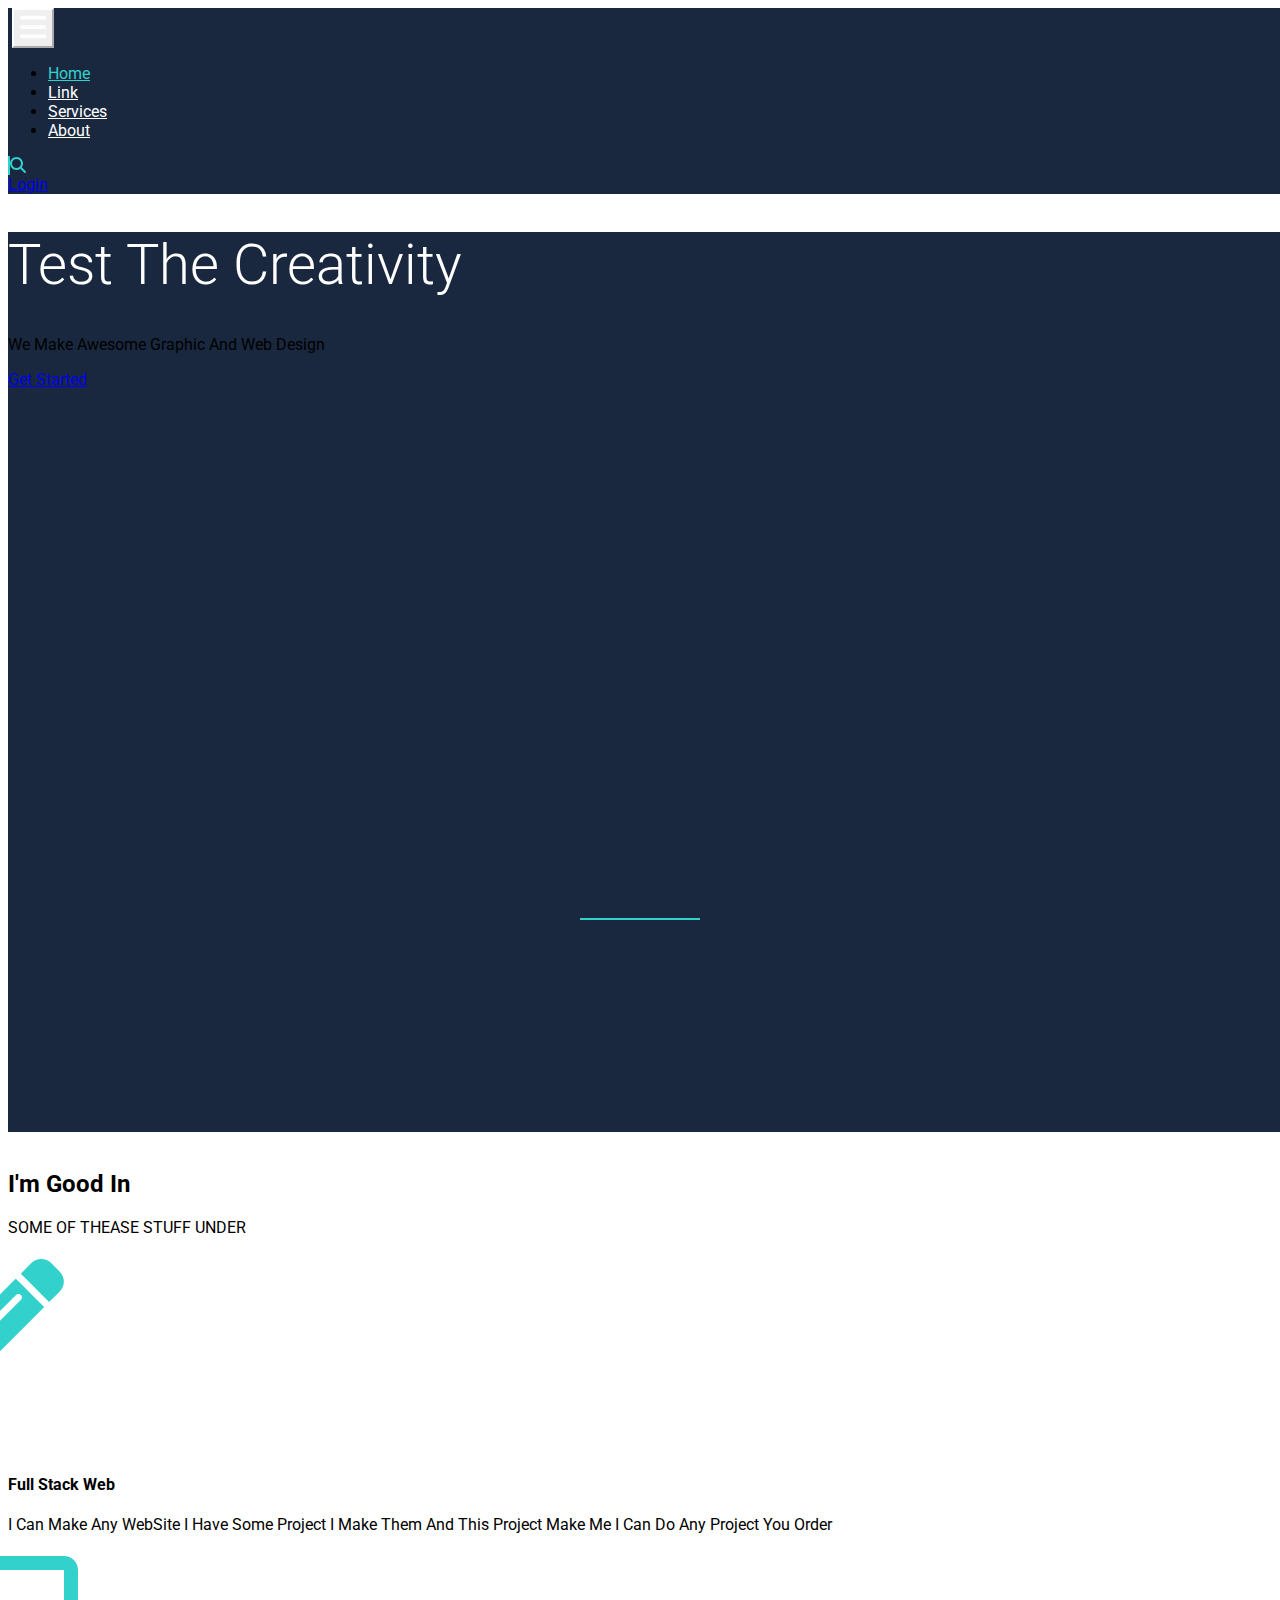
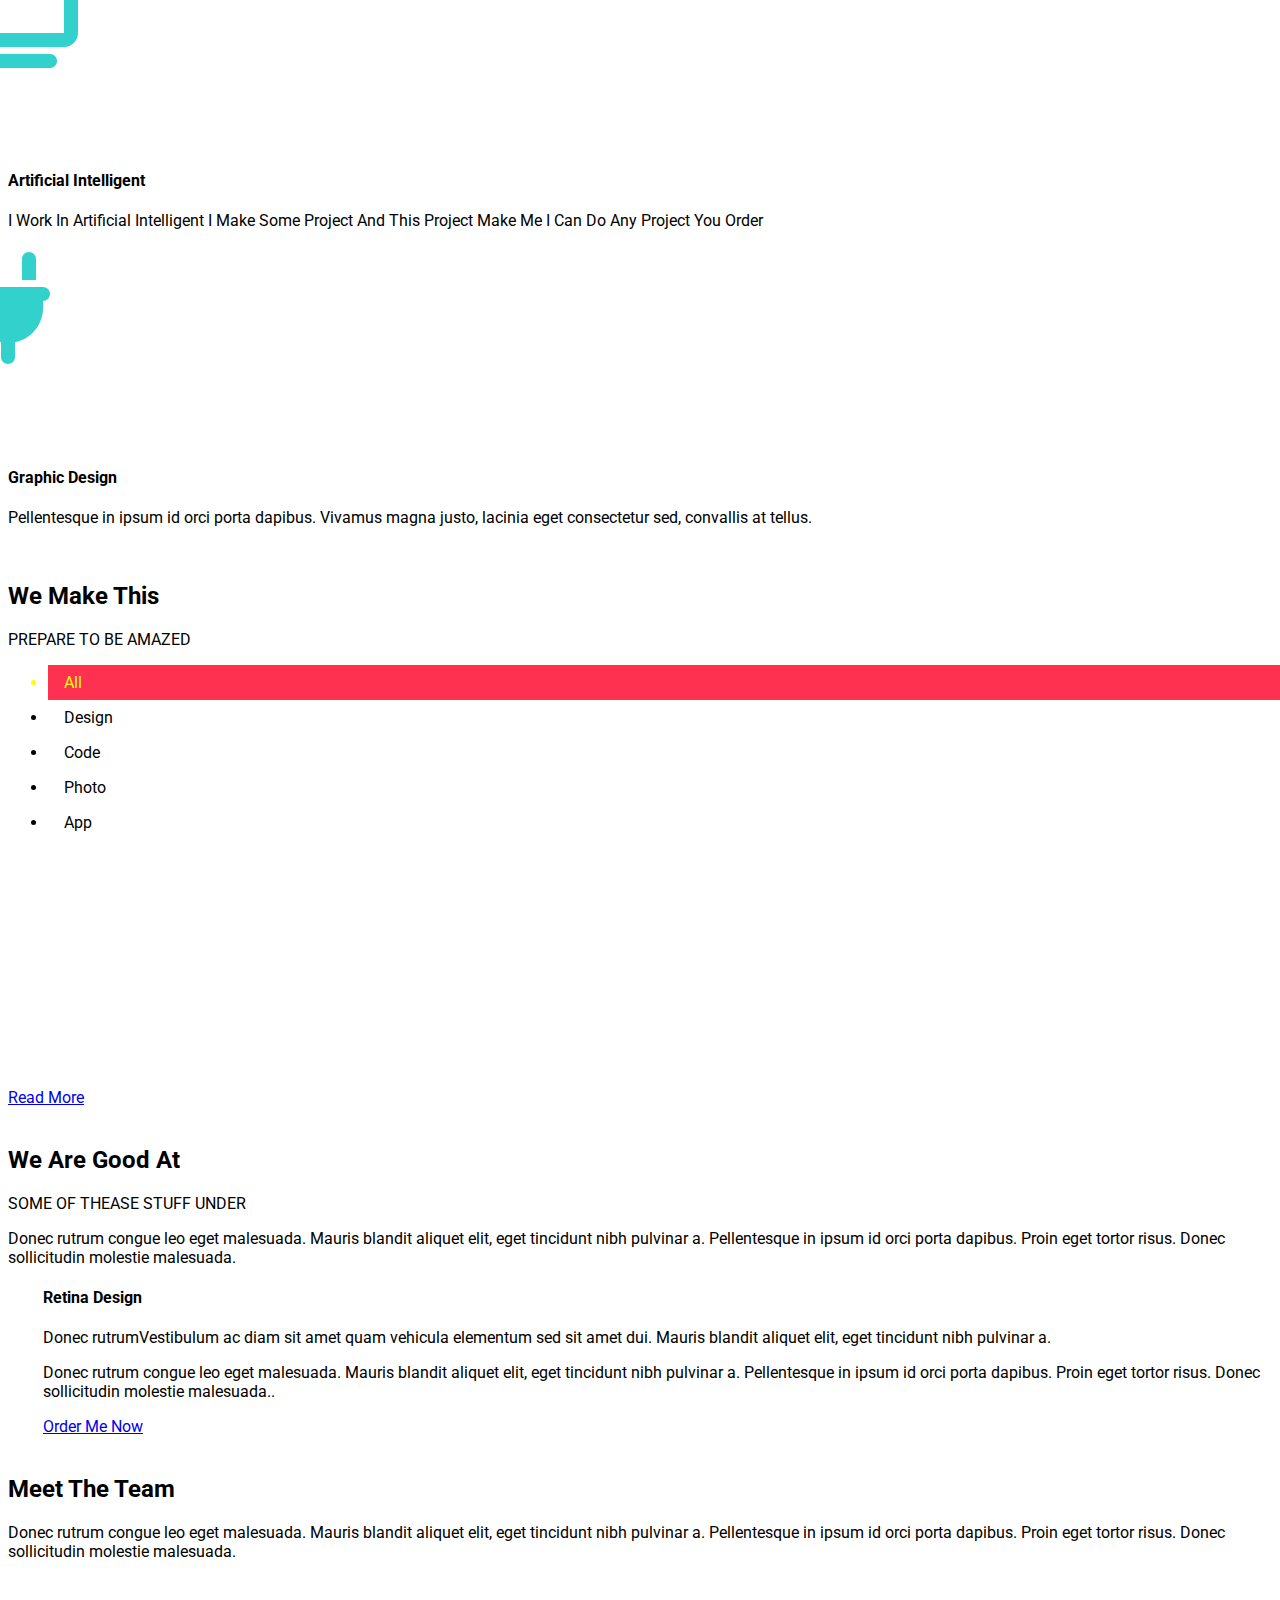
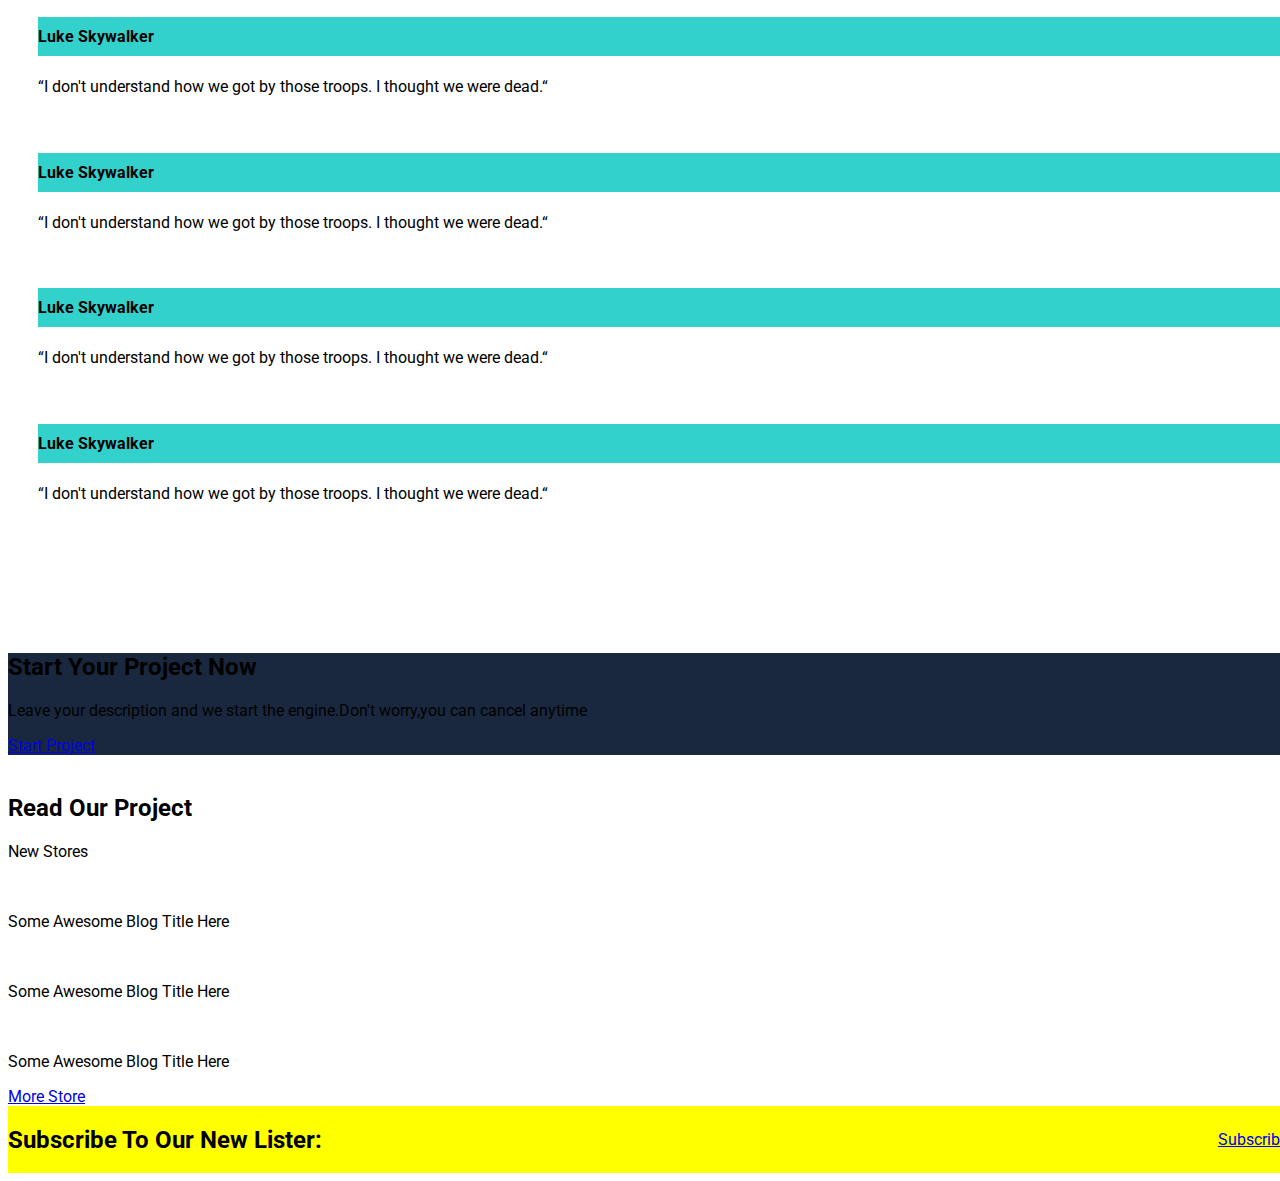
==== index.html @ 95916fc0 "Rename Bondi.html to index.html" ====
<!DOCTYPE html>
<html lang="en">
    <head>
        <meta charset="UTF-8"/>
        <title>My First Page</title>
        <link rel="stylesheet" href="./bootstrap.min.css">
        <link rel="stylesheet" href="./all.min.css">
        <link rel="stylesheet" href="Bondi.css">
        <link rel="preconnect" href="https://fonts.googleapis.com">
        <link rel="preconnect" href="https://fonts.gstatic.com" crossorigin>
        <link href="https://fonts.googleapis.com/css2?family=Roboto:wght@100;300;400;
        500&display=swap"
        rel="stylesheet">
    </head>
    <body>
        <nav class="navbar fixed-top navbar-expand-lg">
            <div class="container">
            <a class="navbar-brand" href="#"><img src="./logo.png" alt=""></a>
            <button class="navbar-toggler" type="button" data-bs-toggle="collapse"
            data-bs-target="#navbarSupportedContent" aria-controls="navbarSupportedContent"
            aria-expanded="false" aria-label="Toggle navigation">
                <i class="fa-solid fa-bars"></i>
            </button>
            <div class="collapse navbar-collapse navbar-left" id="navbarSupportedContent">
                <ul class="navbar-nav ms-auto mb-2 mb-lg-0">
                <li class="nav-item">
                    <a class="nav-link p-lg-3 active" aria-current="page" href="#">Home</a>
                </li>
                <li class="nav-item">
                    <a class="nav-link p-lg-3" href="#">Link</a>
                </li>
                <li class="nav-item">
                    <a class="nav-link p-lg-3" href="#">Services</a>
                </li>
                <li class="nav-item">
                    <a class="nav-link p-lg-3" href="#">About</a>
                </li>
                </ul>
                <div class="search ps-3 pe-3 d-none d-lg-block">
                    <i class="fa-solid fa-magnifying-glass"></i>
                </div>
                <a class="btn btn-primary rounded-pill" href="#">Login</a>
            </div>
            </div>
        </nav>
        <div class="landing d-flex justify-content-center align-items-center">
            <div class="text-center">
                <h1>Test The Creativity</h1>
                <p class="text-white-50 mb-4">We Make Awesome Graphic And Web Design</p>
                <a class="btn btn-primary rounded-pill ps-4 pe-4 bg-danger" href="#">Get Started</a>
            </div>
        </div>
        <div class="features pt-5 pb-5 text-center">
            <div class="countainer">
                <div class="main-title mt-5 mb-5 position-relative">
                    <img src="./title.png" alt="" class="mb-4">
                    <h2 class="mb-4">I'm Good In</h2>
                    <p class="text-black-50">SOME OF THEASE STUFF UNDER</p>
                </div>
                <div class="row">
                    <div class="col-md-6 col-lg-4">
                        <div class="feat">
                            <div class="icon-holder position-relative">
                                <i class="fa-solid fa-pencil position-absolute bottom-0 number"></i>
                            </div>
                            <h4 class="mb-3 mt-3 text-uppercase">Full Stack Web</h4>
                            <p class="text-black-50 lh-lg">I Can Make Any WebSite I Have Some Project
                            I Make Them And This Project Make Me I Can Do Any Project You Order</p>
                        </div>
                    </div>
    
                    <div class="col-md-6 col-lg-4">
                        <div class="feat">
                            <div class="icon-holder position-relative">
                                <i class="fa-solid fa-tv position-absolute bottom-0 number"></i>
                            </div>
                            <h4 class="mb-3 mt-3 text-uppercase">Artificial Intelligent</h4>
                            <p class="text-black-50 lh-lg">I Work In Artificial Intelligent I Make Some
                            Project And This Project Make Me I Can Do Any Project You Order</p>
                        </div>
                    </div>
                    <div class="col-md-6 col-lg-4">
                        <div class="feat">
                            <div class="icon-holder position-relative">
                                <!-- <i class="fa-solid fa-1"></i> -->
                                <i class="fa-solid fa-plug position-absolute bottom-0 number"></i>
                            </div>
                            <h4 class="mb-3 mt-3 text-uppercase">Graphic Design</h4>
                            <p class="text-black-50 lh-lg">Pellentesque in ipsum id orci porta dapibus.
                            Vivamus magna justo, lacinia eget consectetur sed, convallis at tellus.</p>
                        </div>
                    </div>
                </div>
            </div>
            <div class="our-work pt-5 pb-5 mt-6">
                <div class="countainer">
                    <div class="main-title mt-5 mb-5 position-relative">
                        <img src="./title.png" alt="" class="mb-4">
                        <h2 class="mb-4">We Make This</h2>
                        <p class="text-black-50 text-uppercase">PREPARE TO BE AMAZED</p>
                    </div>
                    <ul class="list-unstyled d-flex justify-content-center align-items-center mt-5 mb-5">
                        <li class="active rounded-pill">All</li>
                        <li>Design</li>
                        <li>Code</li>
                        <li>Photo</li>
                        <li>App</li>
                    </ul>
                    <div class="row">
                        <div class="col-sm-6 col-md-4 col-lg-3">
                            <div class="box mb-3 bg-white" data-work="Application">
                                <img src="./work-01.jpg" alt="" class="img-fluid">
                            </div>
                        </div>

                        <div class="col-sm-6 col-md-4 col-lg-3">
                            <div class="box mb-3 bg-white" data-work="Application">
                                <img src="./work-02.jpg" alt="" class="img-fluid">
                            </div>
                        </div>

                        <div class="col-sm-6 col-md-4 col-lg-3">
                            <div class="box mb-3 bg-white" data-work="Application">
                                <img src="./work-03.jpg" alt="" class="img-fluid">
                            </div>
                        </div>

                        <div class="col-sm-6 col-md-4 col-lg-3">
                            <div class="box mb-3 bg-white" data-work="Application">
                                <img src="./work-04.jpg" alt="" class="img-fluid">
                            </div>
                        </div>

                        <div class="col-sm-6 col-md-4 col-lg-3">
                            <div class="box mb-3 bg-white" data-work="Application">
                                <img src="./work-05.jpg" alt="" class="img-fluid">
                            </div>
                        </div>

                        <div class="col-sm-6 col-md-4 col-lg-3">
                            <div class="box mb-3 bg-white" data-work="Application">
                                <img src="./work-06.jpg" alt="" class="img-fluid">
                            </div>
                        </div>

                        <div class="col-sm-6 col-md-4 col-lg-3">
                            <div class="box mb-3 bg-white" data-work="Application">
                                <img src="./work-07.jpg" alt="" class="img-fluid">
                            </div>
                        </div>

                        <div class="col-sm-6 col-md-4 col-lg-3">
                            <div class="box mb-3 bg-white" data-work="Application">
                                <img src="./work-08.jpg" alt="" class="img-fluid">
                            </div>
                        </div>
                    </div>
                </div>
            </div>
            <div class="d-flex justify-content-center mt-5">
                <a class="btn btn-danger rounded-pill text-uppercase text-warning" href="#">Read More</a>
            </div>
            <div class="stuff pt-5">
                <div class="countainer">
                    <div class="main-title mt-5 mb-5 position-relative">
                        <img src="./title.png" alt="" class="mb-4">
                        <h2 class="mb-4">We Are Good At</h2>
                        <p class="text-black-50">SOME OF THEASE STUFF UNDER</p>
                    </div>
                    <p class="descraption text-center mb-5 text-black-50">Donec rutrum congue leo eget
                        malesuada. Mauris blandit aliquet elit, eget tincidunt nibh pulvinar a.
                        Pellentesque in ipsum id orci porta dapibus. Proin eget tortor risus. Donec
                        sollicitudin molestie malesuada.</p>
                    <div class="row align-items-center">
                        <div class="col-lg-4 text-md-start mt-4">
                            <div class="text">
                                <h4>Retina Design</h4>
                                <p>Donec rutrumVestibulum ac diam sit amet quam
                                vehicula elementum sed sit amet dui. Mauris blandit aliquet elit, eget
                                tincidunt nibh pulvinar a.</p>
                                <p>Donec rutrum congue leo eget malesuada.
                                Mauris blandit aliquet elit, eget tincidunt nibh pulvinar a. Pellentesque
                                in ipsum id orci porta dapibus. Proin eget tortor risus. Donec sollicitudin
                                molestie malesuada..</p>
                                <a class="btn btn-danger rounded-pill text-uppercase text-warning" href="#">Order Me Now</a>
                            </div>
                        </div>

                        <div class="col-lg-8 mt-4 ps-5">
                            <div class="image">
                                <img class="img-fluid" src="./laptop.png" alt="" >
                            </div>
                        </div>
                    </div>
                </div>
                </div>
                <div class="team text-center pb-5 pt-5 ">
                    <div class="countainer pb-5 pt-5">
                        <h2 class="fw-bold">Meet The Team</h2>
                        <p class="text-black-50 mb-5">Donec rutrum congue leo eget malesuada. Mauris
                            blandit aliquet elit,
                            eget tincidunt nibh pulvinar a. Pellentesque in ipsum id orci porta dapibus.
                            Proin eget tortor risus. Donec sollicitudin molestie malesuada.</p>
                            <div class="row">
                                <div class="col-md-6 col-lg-3 col-sm-6">
                                    <div class="box bg-white">
                                        <img src="./team-1.png" alt="" class="img-fluid">
                                        <h4>Luke Skywalker</h4>
                                        <p class="text-black-50">“I don't understand how we got by those troops.
                                        I thought we were dead.“</p>
                                    </div>
                                </div>
                                <div class="col-md-6 col-lg-3 col-sm-6">
                                    <div class="box bg-white">
                                        <img src="./team-2.png" alt="" class="img-fluid">
                                        <h4>Luke Skywalker</h4>
                                        <p class="text-black-50">“I don't understand how we got by those troops.
                                        I thought we were dead.“</p>
                                    </div>
                                </div>
                                <div class="col-md-6 col-lg-3 col-sm-6">
                                    <div class="box bg-white">
                                        <img src="./team-3.png" alt="" class="img-fluid">
                                        <h4>Luke Skywalker</h4>
                                        <p class="text-black-50">“I don't understand how we got by those troops.
                                        I thought we were dead.“</p>
                                    </div>
                                </div>
                                <div class="col-md-6 col-lg-3 col-sm-6">
                                    <div class="box bg-white">
                                        <img src="./team-4.png" alt="" class="img-fluid">
                                        <h4>Luke Skywalker</h4>
                                        <p class="text-black-50">“I don't understand how we got by those troops.
                                        I thought we were dead.“</p>
                                    </div>
                                </div>
                            </div>
                    </div>
                </div>
        </div>
        <div class="tech pt-5 pb-5">
                <div class="countainer">
                    <div class="row">
                        <div class="techs pt-5 pb-5 text-center">
                            <div class="countainer">
                                <div class="row align-items-center">
                                    <div class="col-sm-6 col-md-3 col-lg-2 mt-3 mb-3">
                                        <img class="img-fluid" src="./tech-1.png" alt="">
                                    </div>
                                    <div class="col-sm-6 col-md-3 col-lg-2 mt-3 mb-3">
                                        <img class="img-fluid" src="./tech-2.png" alt="">
                                    </div>
                                    <div class="col-sm-6 col-md-3 col-lg-2 mt-3 mb-3">
                                        <img class="img-fluid" src="./tech-3.png" alt="">
                                    </div>
                                    <div class="col-sm-6 col-md-3 col-lg-2 mt-3 mb-3">
                                        <img class="img-fluid" src="./tech-4.png" alt="">
                                    </div>
                                    <div class="col-sm-6 col-md-3 col-lg-2 mt-3 mb-3">
                                        <img class="img-fluid" src="./tech-1.png" alt="" >
                                    </div>
                                    <div class="col-sm-6 col-md-3 col-lg-2 mt-3 mb-3">
                                        <img class="img-fluid" src="./tech-2.png" alt="" >
                                    </div>
                                </div>
                            </div>
                        </div>
                    </div>
                </div>
        </div>
        <div class="projects text-center pt-5 pb-5 text-light">
            <h2>Start Your Project Now</h2>
            <p class="text-white-">Leave your description and we start the engine.Don't worry,you can cancel anytime</p>
            <div class="d-flex justify-content-center mt-5">
                <a class="btn btn-danger rounded-pill text-uppercase text-warning" href="#">Start Project</a>
            </div>
        </div>
        
        <div class="our-blog">
            <div class="text-center">
                <div class="main-title mt-5 mb-5 position-relative">
                    <img src="./title.png" alt="" class="mb-4">
                    <h2 class="mb-4">Read Our Project</h2>
                    <p class="text-black-50 text-uppercase">New Stores</p>
                </div>
                <div class="row">
                    <div class="col-md-4 col-lg-4 col-sm-6">
                        <div class="box">
                            <img src="./blog-1.jpg" alt="" class="img-fluid">
                            <p class="mt-3">Some Awesome Blog Title Here</p>
                        </div>
                    </div>
                    <div class="col-md-4 col-lg-4 col-sm-6">
                        <div class="box">
                            <img src="./blog-2.jpg" alt="" class="img-fluid">
                            <p class="mt-3">Some Awesome Blog Title Here</p>
                        </div>
                    </div>
                    <div class="col-md-4 col-lg-4 col-sm-6">
                        <div class="box">
                            <img src="./blog-3.jpg" alt="" class="img-fluid">
                            <p class="mt-3">Some Awesome Blog Title Here</p>
                        </div>
                    </div>
                </div>
                <a class="mt-5 btn btn-danger rounded-pill text-uppercase text-warning" href="#">More Store</a>
            </div>
        </div>
        <div class="Bloger pt-3 pb-3 mt-5">
            <h2 class="pt-3 ps-3 fw-bold">Subscribe To Our New Lister:</h2>
            <div class="me-4">
                <a class="btn btn-danger rounded-pill text-uppercase text-warning mt-3" href="#">Subscribe</a>
            </div>
        </div>


        <script src="./bootstrap.bundle.js"></script>
        <script src="./all.min.js"></script>
    </body>
</html>
---- Bondi.css ----
body
{
    /* color: #fff; */
    /* background: #171a1c; */
    width: 100%;
    font-family: "Roboto", sans-serif;
}
.navbar
{
    background: #19283f;
}
.navbar .navbar-nav .nav-link,
.navbar-brand
{
    color: #fff;
}
.navbar .navbar-nav .nav-link.active,
.navbar .navbar-nav .nav-link:focus,
.navbar .navbar-nav .nav-link:hover,
.navbar-brand:hover
{
    color: #33d1cc;
    transition: 0.5s;
}
.navbar .search
{
    border-left: 2px solid #33d1cc;
}
.navbar .search svg
{
    color: #33d1cc;
}
.navbar .navbar-toggler
{
    color: #fff;
    font-size: 30px;
    border-color: #fff;
}
.navbar .navbar-toggler:focus
{
    box-shadow: none;
}
.landing
{
    background: #19283f;
    min-height: calc(100vh - 0px);
}
.h1, h1
{
    font-size: 3.5rem;
    font-weight: 300;
    color: #fff;
}
.main-title::after
{
    content: "";
    width: 120px;
    height: 2px;
    background: #33d1cc;
    position: absolute;
    bottom: -20px;
    left: 50%;
    transform:translateX(-50%) 
}
.features .icon-holder
{
    height: 200px;
    font-size: 7rem;
    color: #33d1cc;
}
.features .icon-holder svg
{
    left: 50%;
    transform: translateX(-50%);
}
.row
{
    width: 100%;
}
.our-work ul .active
{
    background: #ff3150;
    color: yellow;
}
.our-work ul li
{
    padding: 0.5rem 1rem;
    cursor: pointer;
    font-weight: 400;
}
.our-work ul li:not(.active):hover
{
    color: #ff3150;
    transition: 0.5s ease;
}
.our-work .box
{
    padding: 5px;
    overflow: hidden;
    position: relative;
}
.our-work .box::before
{
    content: attr(data-work);
    position: absolute;
    background-color: #33d1cc87;
    width: calc(100% - 10px);
    height: calc(100% - 10px);
    display: flex;
    align-items: center;
    justify-content: center;
    font-size: 30px;
    color: #fff;
    font-weight: 700;
    cursor: pointer;
    transition: 0.5s ease;
    font-weight: 700;
    transform: translateX(calc(-100% - 5px));
}
.our-work .box:hover::before
{
    transform: translateX(0);
}
.stuff .description
{
    max-width: 500px;
    margin: auto;
}
.row .text
{
    margin-left: 35px;
}
.team
{
    background: #fff;
}
.team .box h4
{
    background: #33d1cc;
    padding-top: 10px;
    padding-bottom: 10px;
}
.team .box
{
    margin-left: 30px;
}
.projects
{
    background: #19283f;
}
.Bloger
{
    background: yellow;
    display: flex;
    align-items: center;
    justify-content: space-between;
}
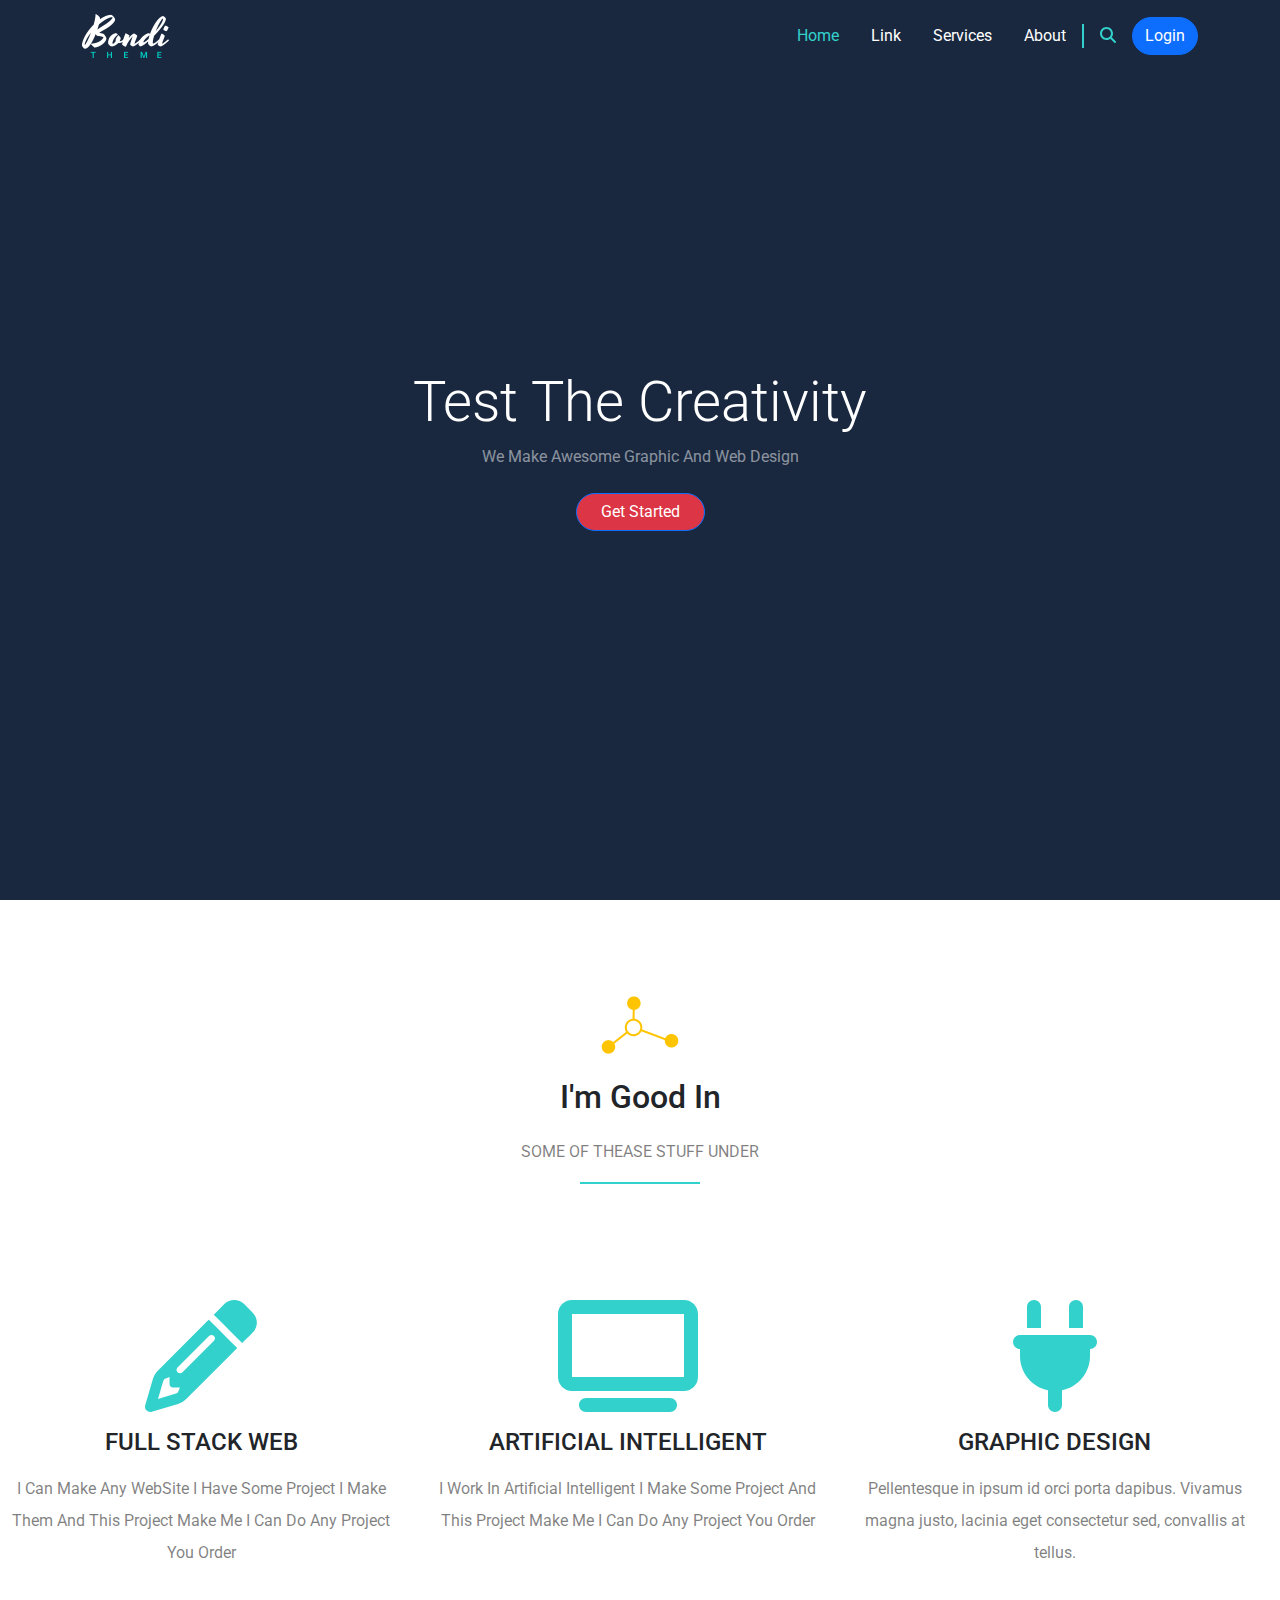
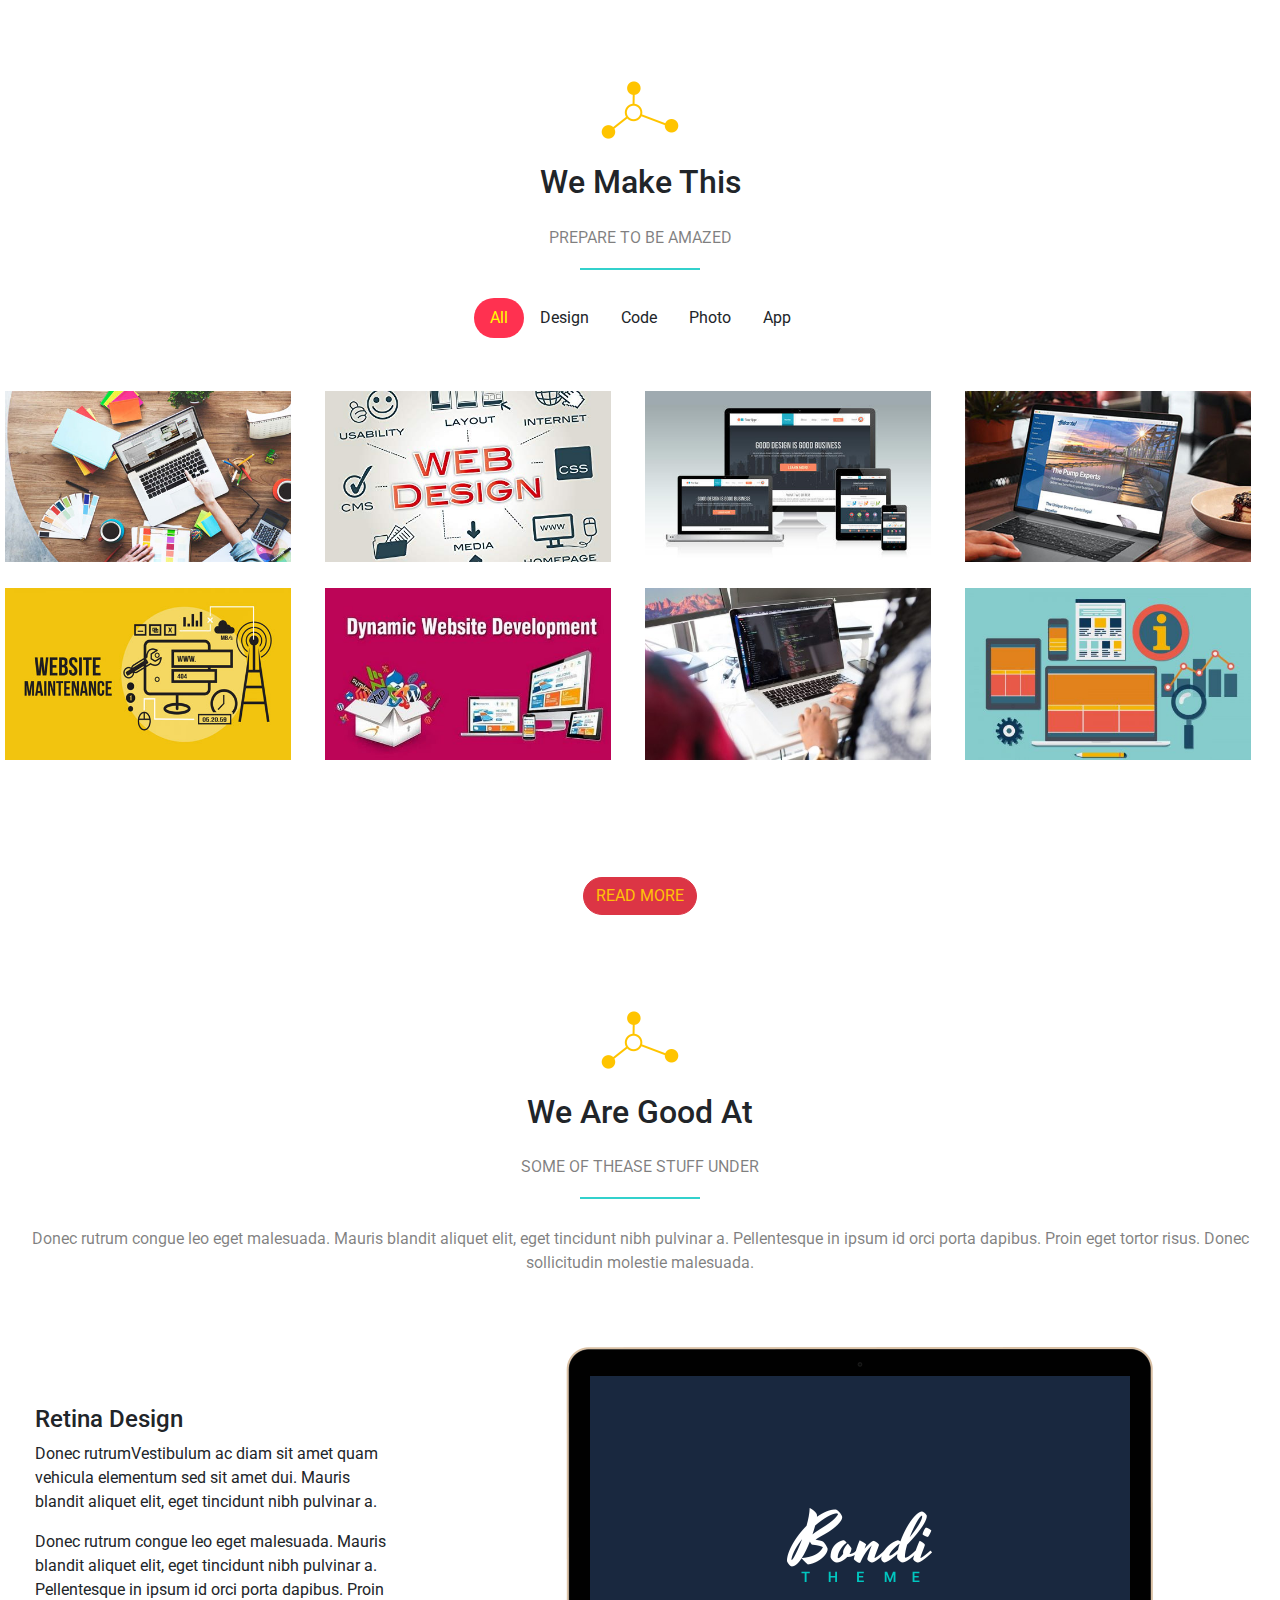
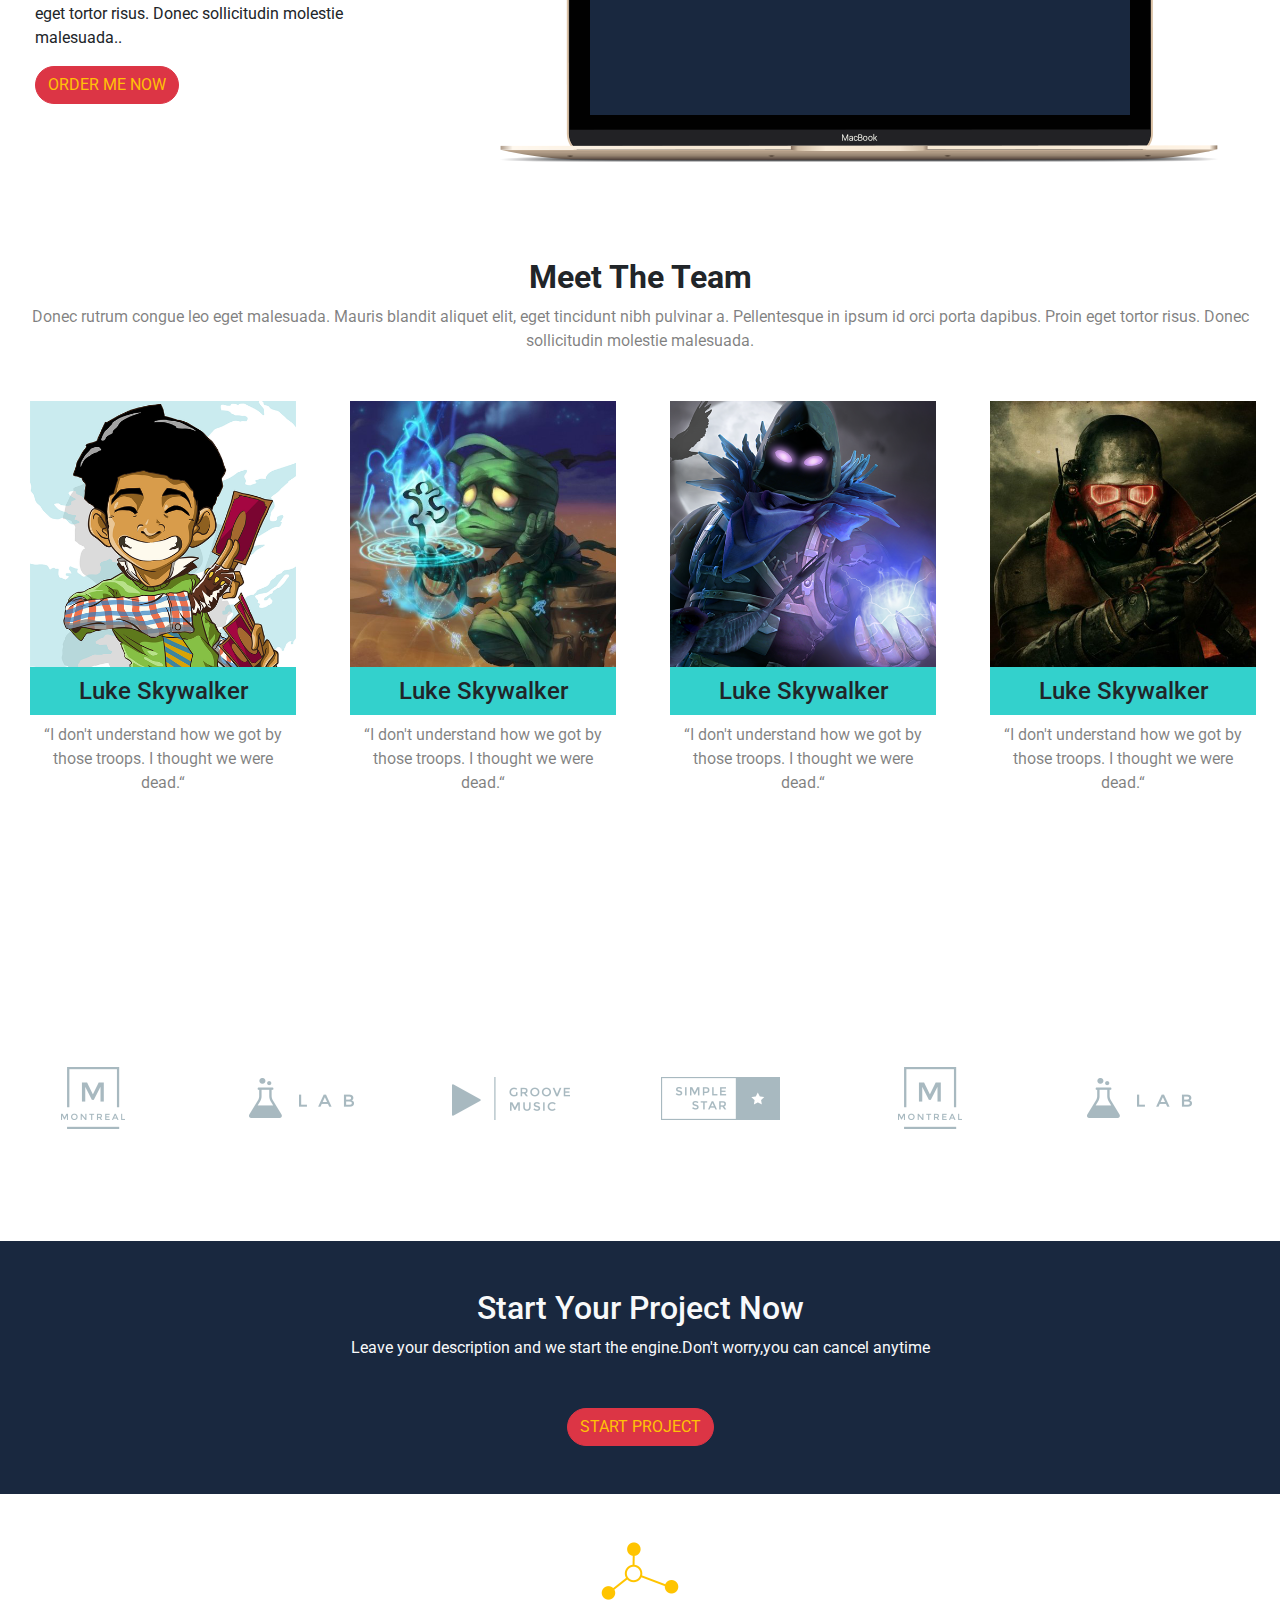
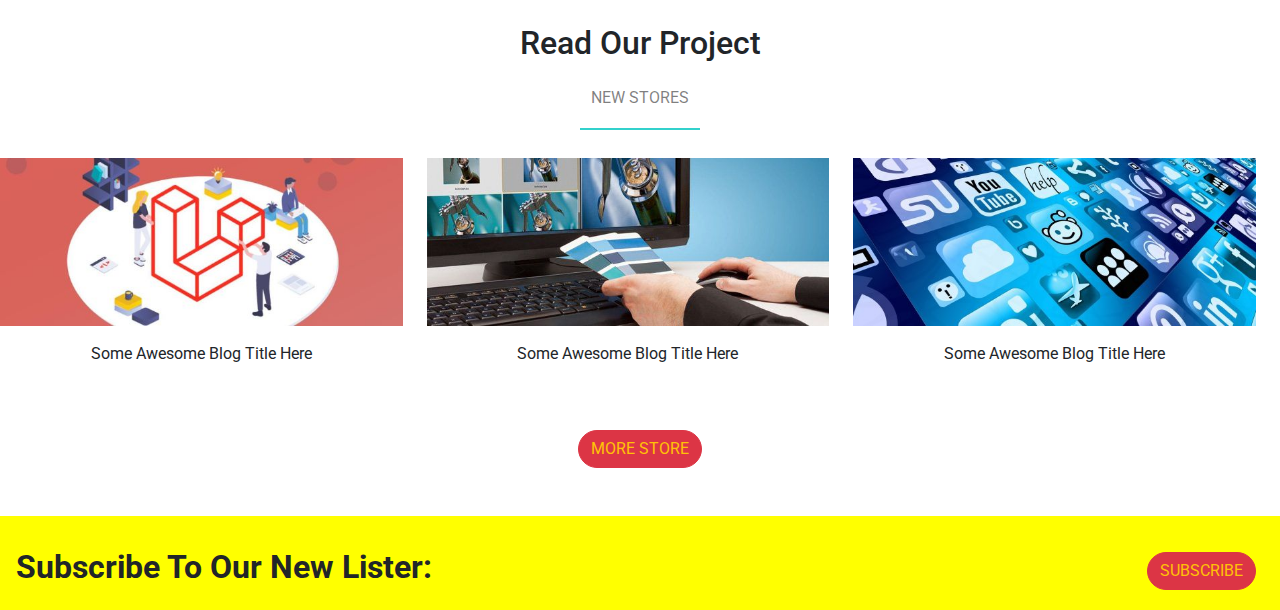
==== commit 7acc2c50: "Bondi" ====
--- a/index.html
+++ b/index.html
@@ -5,7 +5,7 @@
         <title>My First Page</title>
         <link rel="stylesheet" href="./bootstrap.min.css">
         <link rel="stylesheet" href="./all.min.css">
-        <link rel="stylesheet" href="Bondi.css">
+        <link rel="stylesheet" href="style.css">
         <link rel="preconnect" href="https://fonts.googleapis.com">
         <link rel="preconnect" href="https://fonts.gstatic.com" crossorigin>
         <link href="https://fonts.googleapis.com/css2?family=Roboto:wght@100;300;400;
@@ -15,7 +15,7 @@
     <body>
         <nav class="navbar fixed-top navbar-expand-lg">
             <div class="container">
-            <a class="navbar-brand" href="#"><img src="./logo.png" alt=""></a>
+            <a class="navbar-brand" href="#"><img src="./Img/logo.png" alt=""></a>
             <button class="navbar-toggler" type="button" data-bs-toggle="collapse"
             data-bs-target="#navbarSupportedContent" aria-controls="navbarSupportedContent"
             aria-expanded="false" aria-label="Toggle navigation">
@@ -53,7 +53,7 @@
         <div class="features pt-5 pb-5 text-center">
             <div class="countainer">
                 <div class="main-title mt-5 mb-5 position-relative">
-                    <img src="./title.png" alt="" class="mb-4">
+                    <img src="./Img/title.png" alt="" class="mb-4">
                     <h2 class="mb-4">I'm Good In</h2>
                     <p class="text-black-50">SOME OF THEASE STUFF UNDER</p>
                 </div>
@@ -95,7 +95,7 @@
             <div class="our-work pt-5 pb-5 mt-6">
                 <div class="countainer">
                     <div class="main-title mt-5 mb-5 position-relative">
-                        <img src="./title.png" alt="" class="mb-4">
+                        <img src="./Img/title.png" alt="" class="mb-4">
                         <h2 class="mb-4">We Make This</h2>
                         <p class="text-black-50 text-uppercase">PREPARE TO BE AMAZED</p>
                     </div>
@@ -109,49 +109,49 @@
                     <div class="row">
                         <div class="col-sm-6 col-md-4 col-lg-3">
                             <div class="box mb-3 bg-white" data-work="Application">
-                                <img src="./work-01.jpg" alt="" class="img-fluid">
-                            </div>
-                        </div>
-
-                        <div class="col-sm-6 col-md-4 col-lg-3">
-                            <div class="box mb-3 bg-white" data-work="Application">
-                                <img src="./work-02.jpg" alt="" class="img-fluid">
-                            </div>
-                        </div>
-
-                        <div class="col-sm-6 col-md-4 col-lg-3">
-                            <div class="box mb-3 bg-white" data-work="Application">
-                                <img src="./work-03.jpg" alt="" class="img-fluid">
-                            </div>
-                        </div>
-
-                        <div class="col-sm-6 col-md-4 col-lg-3">
-                            <div class="box mb-3 bg-white" data-work="Application">
-                                <img src="./work-04.jpg" alt="" class="img-fluid">
-                            </div>
-                        </div>
-
-                        <div class="col-sm-6 col-md-4 col-lg-3">
-                            <div class="box mb-3 bg-white" data-work="Application">
-                                <img src="./work-05.jpg" alt="" class="img-fluid">
-                            </div>
-                        </div>
-
-                        <div class="col-sm-6 col-md-4 col-lg-3">
-                            <div class="box mb-3 bg-white" data-work="Application">
-                                <img src="./work-06.jpg" alt="" class="img-fluid">
-                            </div>
-                        </div>
-
-                        <div class="col-sm-6 col-md-4 col-lg-3">
-                            <div class="box mb-3 bg-white" data-work="Application">
-                                <img src="./work-07.jpg" alt="" class="img-fluid">
-                            </div>
-                        </div>
-
-                        <div class="col-sm-6 col-md-4 col-lg-3">
-                            <div class="box mb-3 bg-white" data-work="Application">
-                                <img src="./work-08.jpg" alt="" class="img-fluid">
+                                <img src="./Img/work-01.jpg" alt="" class="img-fluid">
+                            </div>
+                        </div>
+
+                        <div class="col-sm-6 col-md-4 col-lg-3">
+                            <div class="box mb-3 bg-white" data-work="Application">
+                                <img src="./Img/work-02.jpg" alt="" class="img-fluid">
+                            </div>
+                        </div>
+
+                        <div class="col-sm-6 col-md-4 col-lg-3">
+                            <div class="box mb-3 bg-white" data-work="Application">
+                                <img src="./Img/work-03.jpg" alt="" class="img-fluid">
+                            </div>
+                        </div>
+
+                        <div class="col-sm-6 col-md-4 col-lg-3">
+                            <div class="box mb-3 bg-white" data-work="Application">
+                                <img src="./Img/work-04.jpg" alt="" class="img-fluid">
+                            </div>
+                        </div>
+
+                        <div class="col-sm-6 col-md-4 col-lg-3">
+                            <div class="box mb-3 bg-white" data-work="Application">
+                                <img src="./Img/work-05.jpg" alt="" class="img-fluid">
+                            </div>
+                        </div>
+
+                        <div class="col-sm-6 col-md-4 col-lg-3">
+                            <div class="box mb-3 bg-white" data-work="Application">
+                                <img src="./Img/work-06.jpg" alt="" class="img-fluid">
+                            </div>
+                        </div>
+
+                        <div class="col-sm-6 col-md-4 col-lg-3">
+                            <div class="box mb-3 bg-white" data-work="Application">
+                                <img src="./Img/work-07.jpg" alt="" class="img-fluid">
+                            </div>
+                        </div>
+
+                        <div class="col-sm-6 col-md-4 col-lg-3">
+                            <div class="box mb-3 bg-white" data-work="Application">
+                                <img src="./Img/work-08.jpg" alt="" class="img-fluid">
                             </div>
                         </div>
                     </div>
@@ -163,7 +163,7 @@
             <div class="stuff pt-5">
                 <div class="countainer">
                     <div class="main-title mt-5 mb-5 position-relative">
-                        <img src="./title.png" alt="" class="mb-4">
+                        <img src="./Img/title.png" alt="" class="mb-4">
                         <h2 class="mb-4">We Are Good At</h2>
                         <p class="text-black-50">SOME OF THEASE STUFF UNDER</p>
                     </div>
@@ -188,7 +188,7 @@
 
                         <div class="col-lg-8 mt-4 ps-5">
                             <div class="image">
-                                <img class="img-fluid" src="./laptop.png" alt="" >
+                                <img class="img-fluid" src="./Img/laptop.png" alt="" >
                             </div>
                         </div>
                     </div>
@@ -204,7 +204,7 @@
                             <div class="row">
                                 <div class="col-md-6 col-lg-3 col-sm-6">
                                     <div class="box bg-white">
-                                        <img src="./team-1.png" alt="" class="img-fluid">
+                                        <img src="./Img/team-1.png" alt="" class="img-fluid">
                                         <h4>Luke Skywalker</h4>
                                         <p class="text-black-50">“I don't understand how we got by those troops.
                                         I thought we were dead.“</p>
@@ -212,7 +212,7 @@
                                 </div>
                                 <div class="col-md-6 col-lg-3 col-sm-6">
                                     <div class="box bg-white">
-                                        <img src="./team-2.png" alt="" class="img-fluid">
+                                        <img src="./Img/team-2.png" alt="" class="img-fluid">
                                         <h4>Luke Skywalker</h4>
                                         <p class="text-black-50">“I don't understand how we got by those troops.
                                         I thought we were dead.“</p>
@@ -220,7 +220,7 @@
                                 </div>
                                 <div class="col-md-6 col-lg-3 col-sm-6">
                                     <div class="box bg-white">
-                                        <img src="./team-3.png" alt="" class="img-fluid">
+                                        <img src="./Img/team-3.png" alt="" class="img-fluid">
                                         <h4>Luke Skywalker</h4>
                                         <p class="text-black-50">“I don't understand how we got by those troops.
                                         I thought we were dead.“</p>
@@ -228,7 +228,7 @@
                                 </div>
                                 <div class="col-md-6 col-lg-3 col-sm-6">
                                     <div class="box bg-white">
-                                        <img src="./team-4.png" alt="" class="img-fluid">
+                                        <img src="./Img/team-4.png" alt="" class="img-fluid">
                                         <h4>Luke Skywalker</h4>
                                         <p class="text-black-50">“I don't understand how we got by those troops.
                                         I thought we were dead.“</p>
@@ -245,22 +245,22 @@
                             <div class="countainer">
                                 <div class="row align-items-center">
                                     <div class="col-sm-6 col-md-3 col-lg-2 mt-3 mb-3">
-                                        <img class="img-fluid" src="./tech-1.png" alt="">
-                                    </div>
-                                    <div class="col-sm-6 col-md-3 col-lg-2 mt-3 mb-3">
-                                        <img class="img-fluid" src="./tech-2.png" alt="">
-                                    </div>
-                                    <div class="col-sm-6 col-md-3 col-lg-2 mt-3 mb-3">
-                                        <img class="img-fluid" src="./tech-3.png" alt="">
-                                    </div>
-                                    <div class="col-sm-6 col-md-3 col-lg-2 mt-3 mb-3">
-                                        <img class="img-fluid" src="./tech-4.png" alt="">
-                                    </div>
-                                    <div class="col-sm-6 col-md-3 col-lg-2 mt-3 mb-3">
-                                        <img class="img-fluid" src="./tech-1.png" alt="" >
-                                    </div>
-                                    <div class="col-sm-6 col-md-3 col-lg-2 mt-3 mb-3">
-                                        <img class="img-fluid" src="./tech-2.png" alt="" >
+                                        <img class="img-fluid" src="./Img/tech-1.png" alt="">
+                                    </div>
+                                    <div class="col-sm-6 col-md-3 col-lg-2 mt-3 mb-3">
+                                        <img class="img-fluid" src="./Img/tech-2.png" alt="">
+                                    </div>
+                                    <div class="col-sm-6 col-md-3 col-lg-2 mt-3 mb-3">
+                                        <img class="img-fluid" src="./Img/tech-3.png" alt="">
+                                    </div>
+                                    <div class="col-sm-6 col-md-3 col-lg-2 mt-3 mb-3">
+                                        <img class="img-fluid" src="./Img/tech-4.png" alt="">
+                                    </div>
+                                    <div class="col-sm-6 col-md-3 col-lg-2 mt-3 mb-3">
+                                        <img class="img-fluid" src="./Img/tech-1.png" alt="" >
+                                    </div>
+                                    <div class="col-sm-6 col-md-3 col-lg-2 mt-3 mb-3">
+                                        <img class="img-fluid" src="./Img/tech-2.png" alt="" >
                                     </div>
                                 </div>
                             </div>
@@ -279,26 +279,26 @@
         <div class="our-blog">
             <div class="text-center">
                 <div class="main-title mt-5 mb-5 position-relative">
-                    <img src="./title.png" alt="" class="mb-4">
+                    <img src="./Img/title.png" alt="" class="mb-4">
                     <h2 class="mb-4">Read Our Project</h2>
                     <p class="text-black-50 text-uppercase">New Stores</p>
                 </div>
                 <div class="row">
                     <div class="col-md-4 col-lg-4 col-sm-6">
                         <div class="box">
-                            <img src="./blog-1.jpg" alt="" class="img-fluid">
+                            <img src="./Img/blog-1.jpg" alt="" class="img-fluid">
                             <p class="mt-3">Some Awesome Blog Title Here</p>
                         </div>
                     </div>
                     <div class="col-md-4 col-lg-4 col-sm-6">
                         <div class="box">
-                            <img src="./blog-2.jpg" alt="" class="img-fluid">
+                            <img src="./Img/blog-2.jpg" alt="" class="img-fluid">
                             <p class="mt-3">Some Awesome Blog Title Here</p>
                         </div>
                     </div>
                     <div class="col-md-4 col-lg-4 col-sm-6">
                         <div class="box">
-                            <img src="./blog-3.jpg" alt="" class="img-fluid">
+                            <img src="./Img/blog-3.jpg" alt="" class="img-fluid">
                             <p class="mt-3">Some Awesome Blog Title Here</p>
                         </div>
                     </div>
--- a/style.css
+++ b/style.css
@@ -0,0 +1,157 @@
+body
+{
+    /* color: #fff; */
+    /* background: #171a1c; */
+    width: 100%;
+    font-family: "Roboto", sans-serif;
+}
+.navbar
+{
+    background: #19283f;
+}
+.navbar .navbar-nav .nav-link,
+.navbar-brand
+{
+    color: #fff;
+}
+.navbar .navbar-nav .nav-link.active,
+.navbar .navbar-nav .nav-link:focus,
+.navbar .navbar-nav .nav-link:hover,
+.navbar-brand:hover
+{
+    color: #33d1cc;
+    transition: 0.5s;
+}
+.navbar .search
+{
+    border-left: 2px solid #33d1cc;
+}
+.navbar .search svg
+{
+    color: #33d1cc;
+}
+.navbar .navbar-toggler
+{
+    color: #fff;
+    font-size: 30px;
+    border-color: #fff;
+}
+.navbar .navbar-toggler:focus
+{
+    box-shadow: none;
+}
+.landing
+{
+    background: #19283f;
+    min-height: calc(100vh - 0px);
+}
+.h1, h1
+{
+    font-size: 3.5rem;
+    font-weight: 300;
+    color: #fff;
+}
+.main-title::after
+{
+    content: "";
+    width: 120px;
+    height: 2px;
+    background: #33d1cc;
+    position: absolute;
+    bottom: -20px;
+    left: 50%;
+    transform:translateX(-50%) 
+}
+.features .icon-holder
+{
+    height: 200px;
+    font-size: 7rem;
+    color: #33d1cc;
+}
+.features .icon-holder svg
+{
+    left: 50%;
+    transform: translateX(-50%);
+}
+.row
+{
+    width: 100%;
+}
+.our-work ul .active
+{
+    background: #ff3150;
+    color: yellow;
+}
+.our-work ul li
+{
+    padding: 0.5rem 1rem;
+    cursor: pointer;
+    font-weight: 400;
+}
+.our-work ul li:not(.active):hover
+{
+    color: #ff3150;
+    transition: 0.5s ease;
+}
+.our-work .box
+{
+    padding: 5px;
+    overflow: hidden;
+    position: relative;
+}
+.our-work .box::before
+{
+    content: attr(data-work);
+    position: absolute;
+    background-color: #33d1cc87;
+    width: calc(100% - 10px);
+    height: calc(100% - 10px);
+    display: flex;
+    align-items: center;
+    justify-content: center;
+    font-size: 30px;
+    color: #fff;
+    font-weight: 700;
+    cursor: pointer;
+    transition: 0.5s ease;
+    font-weight: 700;
+    transform: translateX(calc(-100% - 5px));
+}
+.our-work .box:hover::before
+{
+    transform: translateX(0);
+}
+.stuff .description
+{
+    max-width: 500px;
+    margin: auto;
+}
+.row .text
+{
+    margin-left: 35px;
+}
+.team
+{
+    background: #fff;
+}
+.team .box h4
+{
+    background: #33d1cc;
+    padding-top: 10px;
+    padding-bottom: 10px;
+}
+.team .box
+{
+    margin-left: 30px;
+}
+.projects
+{
+    background: #19283f;
+}
+.Bloger
+{
+    background: yellow;
+    display: flex;
+    align-items: center;
+    justify-content: space-between;
+}
